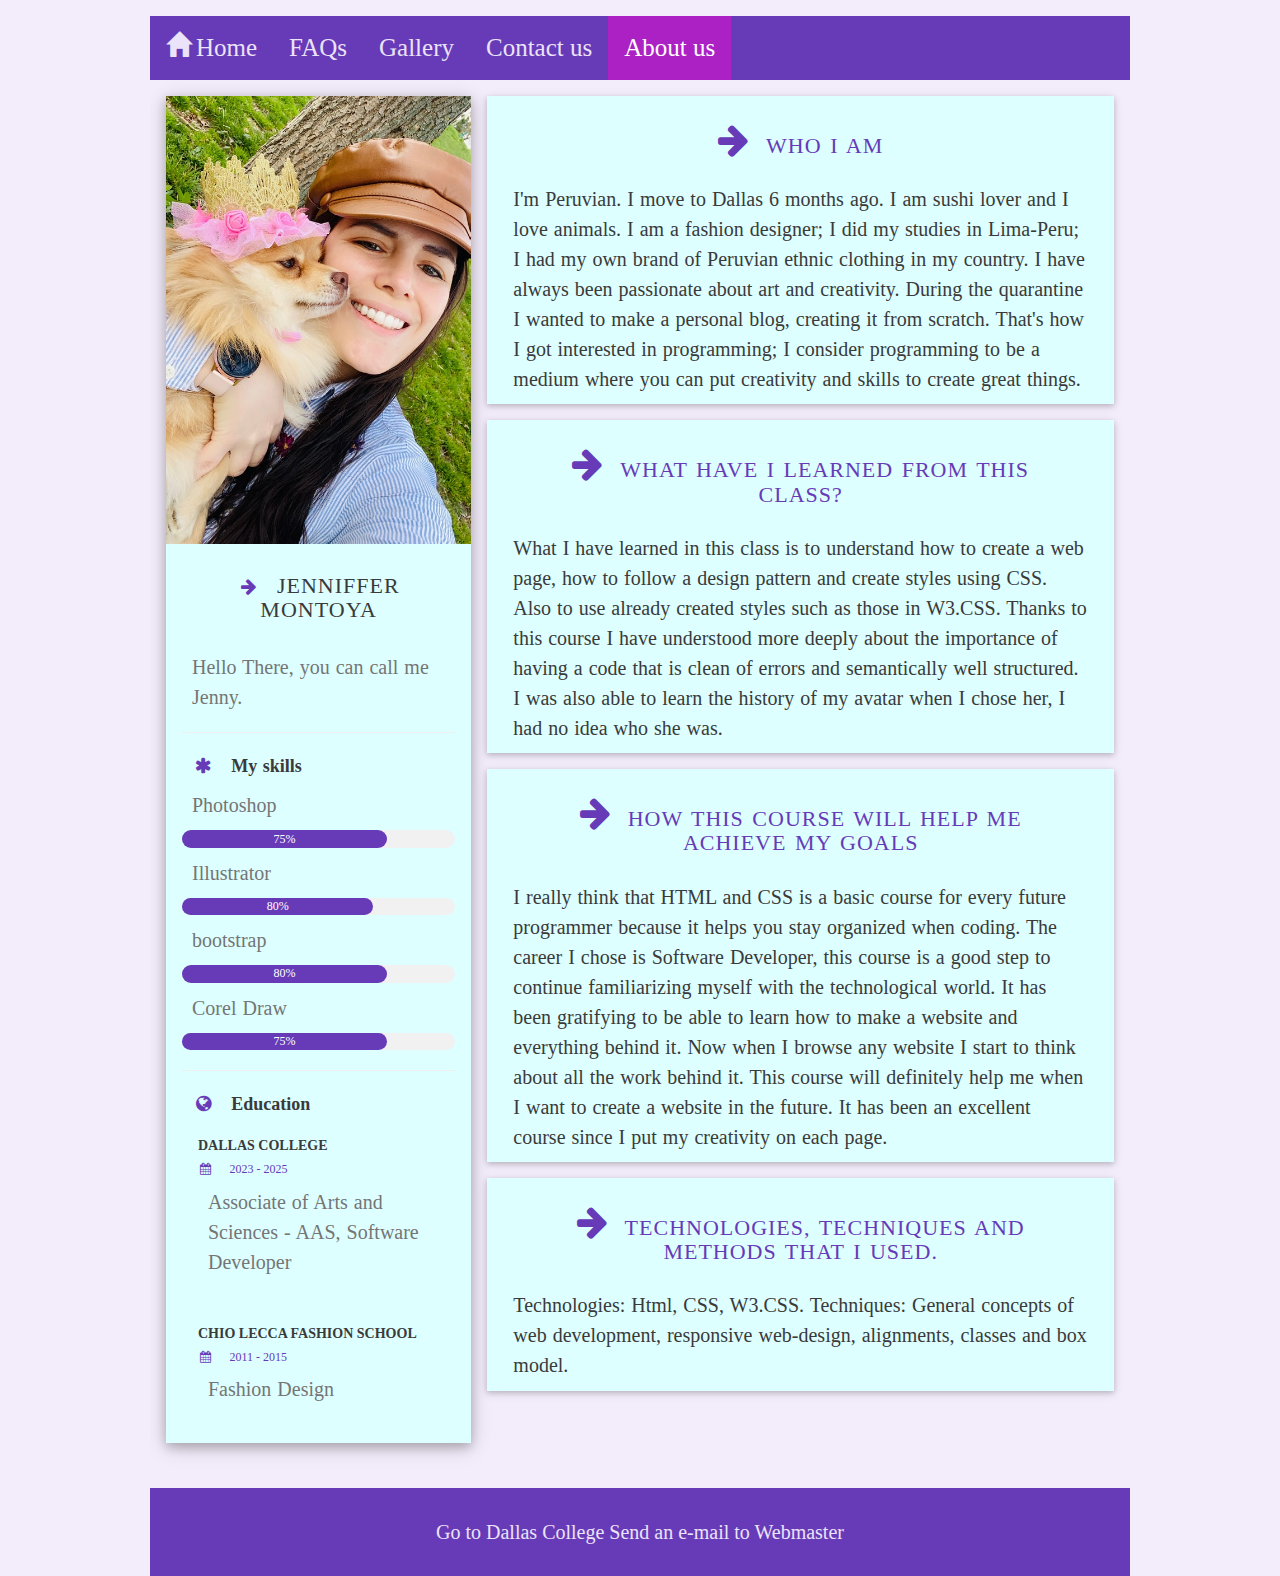
==== about-us.html @ 77900dbb "about-us page created, finalized page" ====
<!DOCTYPE html>
<html lang="en">

<head>
  <meta charset="UTF-8">
  <meta http-equiv="X-UA-Compatible" content="IE=edge">
  <meta name="viewport" content="width=device-width, initial-scale=1.0">
  <link rel="stylesheet" href="https://www.w3schools.com/w3css/4/w3.css">
  <link rel="stylesheet" href="https://cdnjs.cloudflare.com/ajax/libs/font-awesome/4.7.0/css/font-awesome.min.css">
  <link rel="stylesheet" href="https://maxcdn.bootstrapcdn.com/bootstrap/3.3.6/css/bootstrap.min.css">
  <link rel="stylesheet" type="text/css" href="./css/style.css">
  <link rel="stylesheet" type="text/css" href="./css/nav-menu.css">

  <title>Contact Us</title>

  <link rel="apple-touch-icon" sizes="57x57" href="favicon/apple-icon-57x57.png">
  <link rel="apple-touch-icon" sizes="60x60" href="favicon/apple-icon-60x60.png">
  <link rel="apple-touch-icon" sizes="72x72" href="favicon/apple-icon-72x72.png">
  <link rel="apple-touch-icon" sizes="76x76" href="favicon/apple-icon-76x76.png">
  <link rel="apple-touch-icon" sizes="114x114" href="favicon/apple-icon-114x114.png">
  <link rel="apple-touch-icon" sizes="120x120" href="favicon/apple-icon-120x120.png">
  <link rel="apple-touch-icon" sizes="144x144" href="favicon/apple-icon-144x144.png">
  <link rel="apple-touch-icon" sizes="152x152" href="favicon/apple-icon-152x152.png">
  <link rel="apple-touch-icon" sizes="180x180" href="favicon/apple-icon-180x180.png">
  <link rel="icon" type="image/png" sizes="192x192" href="favicon/android-icon-192x192.png">
  <link rel="icon" type="image/png" sizes="32x32" href="favicon/favicon-32x32.png">
  <link rel="icon" type="image/png" sizes="96x96" href="favicon/favicon-96x96.png">
  <link rel="icon" type="image/png" sizes="16x16" href="favicon/favicon-16x16.png">
  <link rel="manifest" href="favicon/manifest.json">
  <meta name="msapplication-TileColor" content="#ffffff">
  <meta name="msapplication-TileImage" content="/ms-icon-144x144.png">
  <meta name="theme-color" content="#ffffff">
  <link rel="shortcut icon" href="favicon/favicon.ico" type="image/x-icon">
  <link rel="icon" href="favicon/favicon.ico" type="image/x-icon">
</head>

<!-- Header Menu-->

<body class="w3-content w3-margin-top">
  <!-- Navigation Bar-->
  <nav class="topnav navigation w3-deep-purple">
    <a href="index.html"><i class="glyphicon glyphicon-home"></i>Home</a>
    <a href="faq.html">FAQs</a>
    <a href="gallery.html">Gallery</a>
    <a href="contact-us.html">Contact us</a>
    <a class="active" href="about-us.html">About us</a>
  </nav>



  <!-- Page Container -->
  <div class="w3-content w3-margin-top">

    <!-- The Grid -->
    <div class="w3-row-padding">

      <!-- Left Column -->
      <div class="w3-third">
        <div class="w3-pale-blue w3-text-grey w3-card-4">
          <div class="w3-display-container">
            <img src="image/my_picture.jpg" style="width:100%" alt="Avatar">
          </div>
          <section class="w3-container">
            <h3 class="w3-text-dark-gray"><i
                class="fa fa-arrow-right fa-fw w3-margin-right w3-large w3-text-deep-purple"></i>Jenniffer Montoya
            </h3>
            <p>Hello There, you can call me Jenny.</p>

            <hr>

            <p class="w3-large w3-text-dark-gray"><i
                class="fa fa-asterisk fa-fw w3-margin-right w3-text-deep-purple"></i><b>My skills</b></p>
            <p>Photoshop</p>
            <div class="w3-light-grey w3-round-xlarge w3-small">
              <div class="w3-container w3-center w3-round-xlarge w3-deep-purple" style="width:75%">75%</div>
            </div>
            <p>Illustrator</p>
            <div class="w3-light-grey w3-round-xlarge w3-small">
              <div class="w3-container w3-center w3-round-xlarge w3-deep-purple" style="width:70%">
                <div class="w3-center w3-text-white">80%</div>
              </div>
            </div>
            <p>bootstrap</p>
            <div class="w3-light-grey w3-round-xlarge w3-small">
              <div class="w3-container w3-center w3-round-xlarge w3-deep-purple" style="width:75%">80%</div>
            </div>
            <p>Corel Draw</p>
            <div class="w3-light-grey w3-round-xlarge w3-small">
              <div class="w3-container w3-center w3-round-xlarge w3-deep-purple" style="width:75%">75%</div>
            </div>
            <hr>

            <p class="w3-large w3-text-dark-gray"><i
                class="fa fa-globe  fa-fw w3-margin-right w3-text-deep-purple"></i><b>Education</b></p>
            <section class="w3-container">
              <h5 class="w3-text-dark-grey"><b>Dallas College</b></h5>
              <h6 class="w3-text-deep-purple"><i class="fa fa-calendar fa-fw w3-margin-right"></i>2023 - 2025</h6>
              <p>Associate of Arts and Sciences - AAS, Software Developer</p>
              <br>
            </section>

            <section class="w3-container">
              <h5 class="w3-text-dark-gray"><b>Chio Lecca Fashion School</b></h5>
              <h6 class="w3-text-deep-purple"><i class="fa fa-calendar fa-fw w3-margin-right"></i>2011 - 2015</h6>
              <p>Fashion Design</p>
              <br>
            </section>
          </section>
        </div>
        <br>
      </div>
      <!-- End Left -->

      <!-- Right Column -->
      <div class="w3-twothird">

        <section class="w3-container w3-card w3-pale-blue w3-margin-bottom">
          <h3 class="w3-text-deep-purple w3-padding-16"><i
              class="fa fa-arrow-right w3-margin-right w3-xxlarge w3-text-deep-purple"></i>Who I am</h3>
          <p class="w3-text-dark-gray">I'm Peruvian. I move to Dallas 6 months ago. I
            am sushi lover and I love animals. I am a fashion designer; I did my studies in Lima-Peru; I had my own
            brand of Peruvian ethnic clothing in my country. I have always been passionate about art and creativity.
            During the quarantine I wanted to make a personal blog, creating it from scratch. That's how I got
            interested in programming; I consider programming to be a medium where you can put creativity and skills to
            create great things.</p>
        </section>

        <section class="w3-container w3-card w3-pale-blue w3-margin-bottom">
          <h3 class="w3-text-deep-purple w3-padding-16"><i
              class="fa fa-arrow-right w3-margin-right w3-xxlarge w3-text-deep-purple"></i>What have I learned from this
            class?</h3>
          <p class="w3-text-dark-gray">What I have learned in this class is to understand how to create a web page, how
            to
            follow a design pattern and create styles using CSS. Also to use already created styles such as those in
            W3.CSS. Thanks to this course I have understood more deeply about the importance of having a code that is
            clean of errors and semantically well structured. I was also able to learn the history of my avatar when I
            chose her, I had no idea who she was.</p>
        </section>

        <section class="w3-container w3-card w3-pale-blue w3-margin-bottom">
          <h3 class="w3-text-deep-purple w3-padding-16"><i
              class="fa fa-arrow-right w3-margin-right w3-xxlarge w3-text-deep-purple"></i>How this course will help me
            achieve my goals</h3>
          <p class="w3-text-dark-grey">I really think that HTML and CSS is a basic course for every future programmer
            because
            it helps you stay organized when coding. The career I chose is Software Developer, this course is a good
            step to continue familiarizing myself with the technological world. It has been gratifying to be able to
            learn how to make a website and everything behind it. Now when I browse any website I start to think about
            all the work behind it. This course will definitely help me when I want to create a website in the future.
            It has been an excellent course since I put my creativity on each page.</p>
        </section>

        <section class="w3-container w3-card w3-pale-blue w3-margin-bottom">
          <h3 class=" w3-text-deep-purple w3-padding-16"><i
              class="fa fa-arrow-right w3-margin-right w3-xxlarge w3-text-deep-purple"></i>Technologies, techniques and
            methods that I used.</h3>
          <p class="w3-text-dark-grey">Technologies: Html, CSS, W3.CSS.
            Techniques: General concepts of web development, responsive web-design, alignments, classes and box model.
          </p>
        </section>



      </div>
      <!-- End Right Column -->

      <!-- End Grid -->
    </div>

    <!-- End Page Container -->
  </div>

  <footer class="footer w3-container w3-deep-purple w3-center w3-margin-top">
    <a title="Link to Dallas College" href="https://www.dallascollege.edu/pages/default.aspx" target="_blank">Go to
      Dallas College</a>
    <a title="Email to Webmaster" href="mailto:jemont88@gmail.com" target="_blank"> Send an e-mail
      to Webmaster</a>
  </footer>

</body>


</html>
---- css/style.css ----
* {
  margin: 0;
  padding: 0;
}

html,
body {
  background-color: #f3ecfa;
  color: #403e3e;
  font-family: Georgia, 'Times New Roman', Times, serif, sans-serif;
  font-weight: 300;
  font-size: 20px;
  text-rendering: optimizeLegibility;
  overflow-x: hidden;
}

/*--------------- heading + paragraph ---------------------*/
h1,
h2,
h3,
h4,
h5,
h6 {
  font-weight: 500;
  text-transform: uppercase;
}

h1 {
  margin-top: 0;
  margin-bottom: 20px;
  color: #26004d;
  font-size: 240%;
  letter-spacing: 1px;
}

h2 {
  color: #26004d;
  font-size: 180%;
  word-spacing: 2px;
  text-align: center;
  margin: 10px;
  padding: 20px;
  letter-spacing: 1px;
}

h3 {
  font-size: 110%;
  word-spacing: 2px;
  text-align: center;
  margin: 10px;
  padding: 20px;
  letter-spacing: 1px;
}

p {
  font-size: 100%;
  word-spacing: 1px;
  margin: 10px;
  line-height: 1.5;

}

/*---------------Header---------------------*/
header {
  background: linear-gradient(to bottom left, #d7c8f3 5%, #b3a1d4 100%);
  width: 100%;
  height: auto;
}

header h1 {
  text-shadow: 2px 2px 8px #d97dd7;
  text-align: left;
  word-spacing: 8px;
  letter-spacing: 4px;
  padding-top: 10px;
  padding-left: 15px;
  ;
}

header img {

  height: 96px;
  float: right;
  position: absolute;
  right: -10px;
  top: 5;
  top: 0;
  margin-right: 30px;
  z-index: 5;
  width: auto;
  max-width: 15vw;
  height: auto;
  display: block;
  clear: both;
}

/*---------------Sections---------------------*/
.sections {
  background-color: #f1d1f1;
  margin: 40px;
}

section dl,
dt,
dd {
  word-spacing: 1px;
  margin: 10px;
}

dt {
  font-weight: bold;
  text-decoration: underline;
  margin-bottom: 5px;
}

dd {
  padding: 5px;
}

/*---------------Footer---------------------*/
.footer {
  align-items: center;
  padding: 30px;
  background-color: #26004d;
  text-align: center;
}

.footer a:link {
  font-size: 100%;
  font-weight: 400;
  color: #ebe3f9;
  text-decoration: none
}

.footer a:hover {
  font-size: 120%;
  text-decoration: none;
  border-bottom: 2px solid;
  color: #5fcdde;
}

.footer a:visited {
  color: #26004d;
  ;
}

/*---------------Index Table---------------------*/
table {
  border-collapse: collapse;
  width: 50%;
  margin: 25px auto;

}

table caption {
  font-weight: 300;
  font-size: 140%;
  color: #26004d;
  margin-bottom: 10px;
}

th,
td {
  text-align: left;
  padding: 12px;
}

th {
  background-color: #9e6cf9;
  color: #fff;
}



tbody tr:hover {
  background-color: #be97fb;
}

/*---------------Contact Us---------------------*/

.centerText {
  text-align: center;
}


fieldset {
  border: 2px solid #d7c8f3;

}


fieldset legend {
  font-size: 100%;
  padding: 5px;
}

fieldset h3 {
  text-align: left;
}

fieldset label {
  margin: 10px 10px;
}

input,
textarea {
  border: 2px solid #26004d;
  border-radius: 4px;
  padding: 8px 12px;
  margin: 4px 0;
}

textarea {
  width: 100%;
}

.button {
  background-color: #6e36a6;
  color: white;
  border: none;
  border-radius: 4px;
  font-size: 80%;
  font-weight: 400;
  margin: 10px 10px;
}

input radio {
  color: #26004d;
}

.button:hover {
  background-color: #8351b5;
  color: white;
}

/*---------------FAQs page---------------------*/

section li a {
  font-size: 100%;
  font-weight: 200;
  color: #26004d;
  text-decoration: none;

}

section li a:hover {
  text-decoration: none;
  color: #ce25e4;
  border-bottom: 2px solid
}

.cardPhoto {
  width: 100%
}

.cardFaq {
  text-align: center;
  width: 50%;
  margin: 25px auto;
}

/*---------------Gallery page---------------------*/

figure {
  margin-top: 30px;
}

figure a .gallery {
  width: 200px;
  height: 200px;
  border: 3px solid rgba(105, 192, 235, 0.376);
  box-shadow: 0 0 2px 1px #b8b3e9;
  margin-left: 30px;
}

figure figcaption {
  margin-top: 20px;
  clear: both;
  color: #2E6C85;
}
---- css/nav-menu.css ----
/* Set nav to sticky or fixed */

/* Add a black background color to the top navigation */
.topnav {
  background-color: #26004d;
  font-family: Georgia, 'Times New Roman', Times, serif, sans-serif;
  position: -webkit-sticky;
  position: sticky;
  overflow: hidden;
  position: sticky;
  top: 0;

}

/* Style the links inside the navigation bar */
.topnav a {
  float: left;
  color: #ebe3f9;
  text-align: center;
  padding: 14px 16px;
  text-decoration: none;
  font-size: 25px;
}

/* Change the color of links on hover */
.topnav a:hover {
  background-color: #8f61bc;
  color: #80e5f4;
}

/* Add a color to the active/current link */
.topnav a.active {
  background-color: #ab21c4;
  color: white;
}

.topnav a i {
  margin-right: 5px;
}
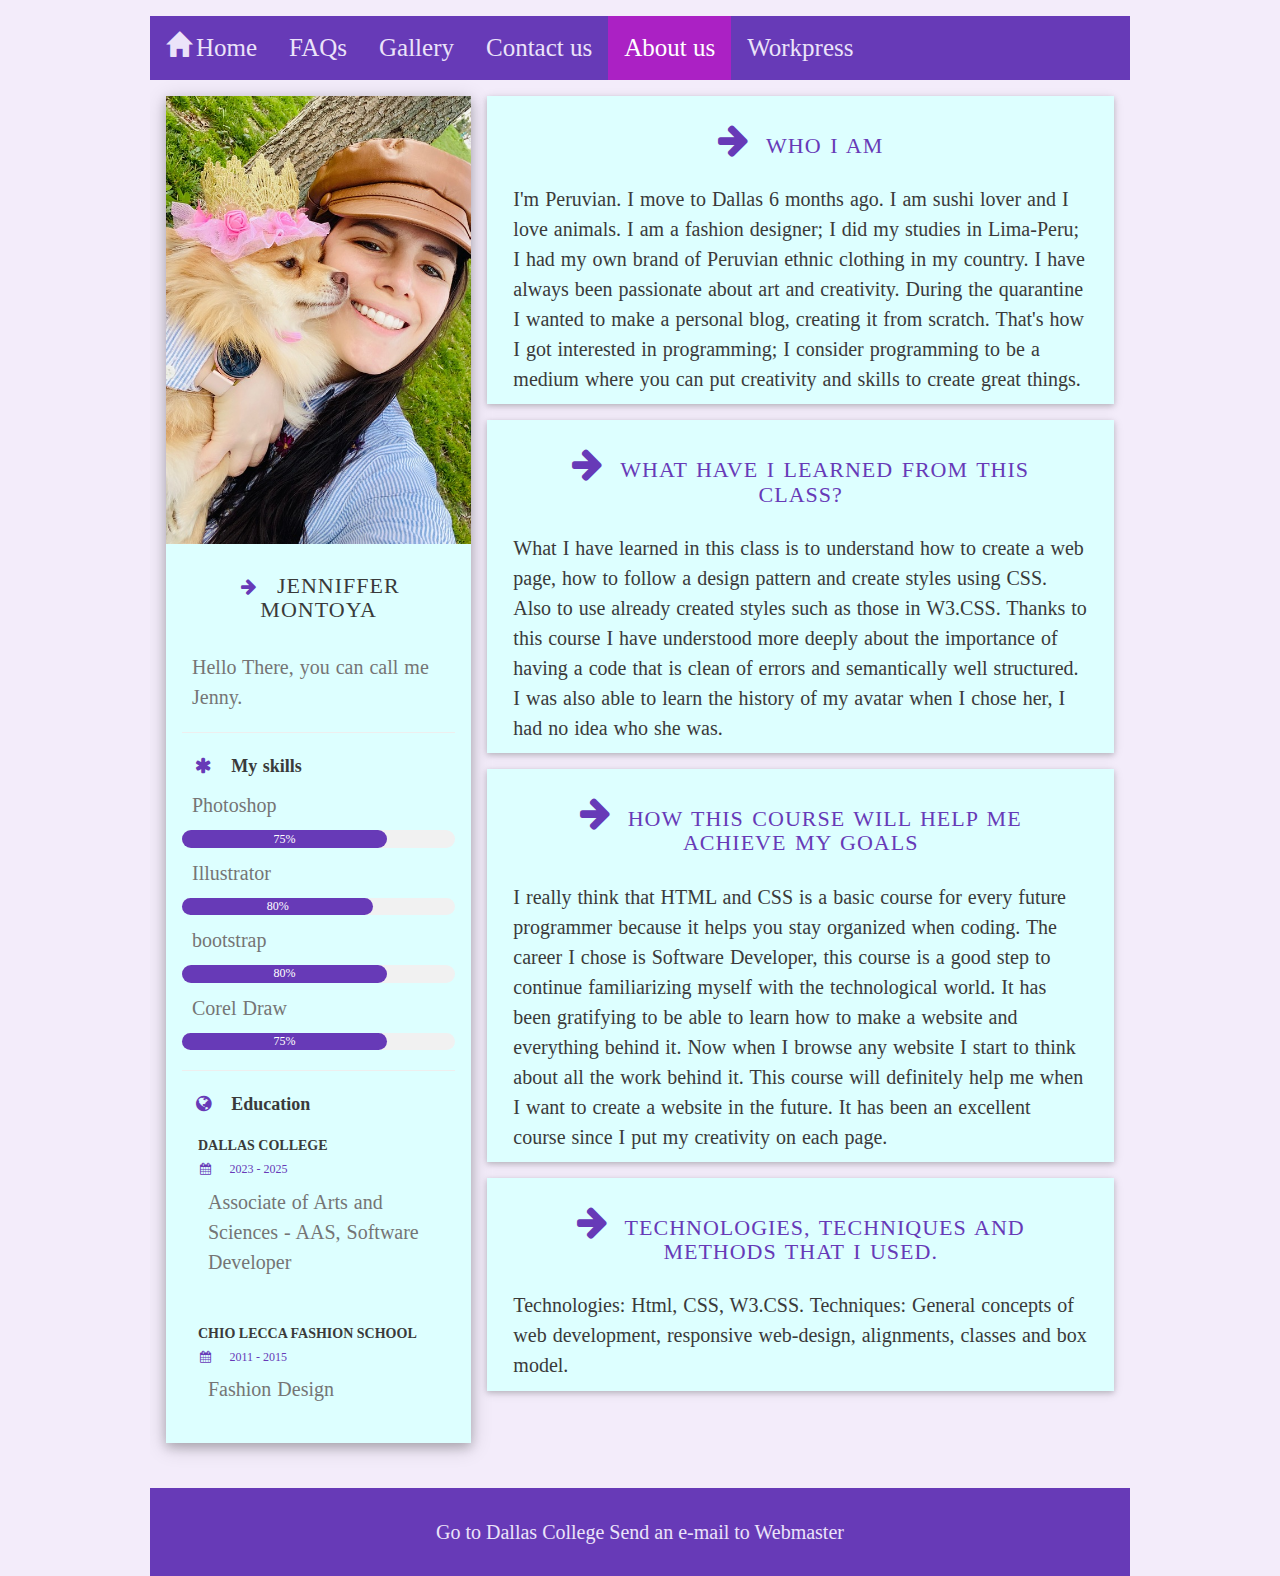
==== commit 2bab6be4: "Workpress link navigation added" ====
--- a/about-us.html
+++ b/about-us.html
@@ -44,6 +44,7 @@
     <a href="gallery.html">Gallery</a>
     <a href="contact-us.html">Contact us</a>
     <a class="active" href="about-us.html">About us</a>
+    <a href="https://2learnwp.brookhavencollege.edu/ValerieHarper/">Workpress</a>
   </nav>
 
 
--- a/css/style.css
+++ b/css/style.css
@@ -177,6 +177,12 @@
 }
 
 /*---------------Contact Us---------------------*/
+.centrado {
+  width: 70%;
+  border: 3px solid rgba(105, 192, 235, 0.376);
+  margin: 20px auto;
+
+}
 
 .centerText {
   text-align: center;
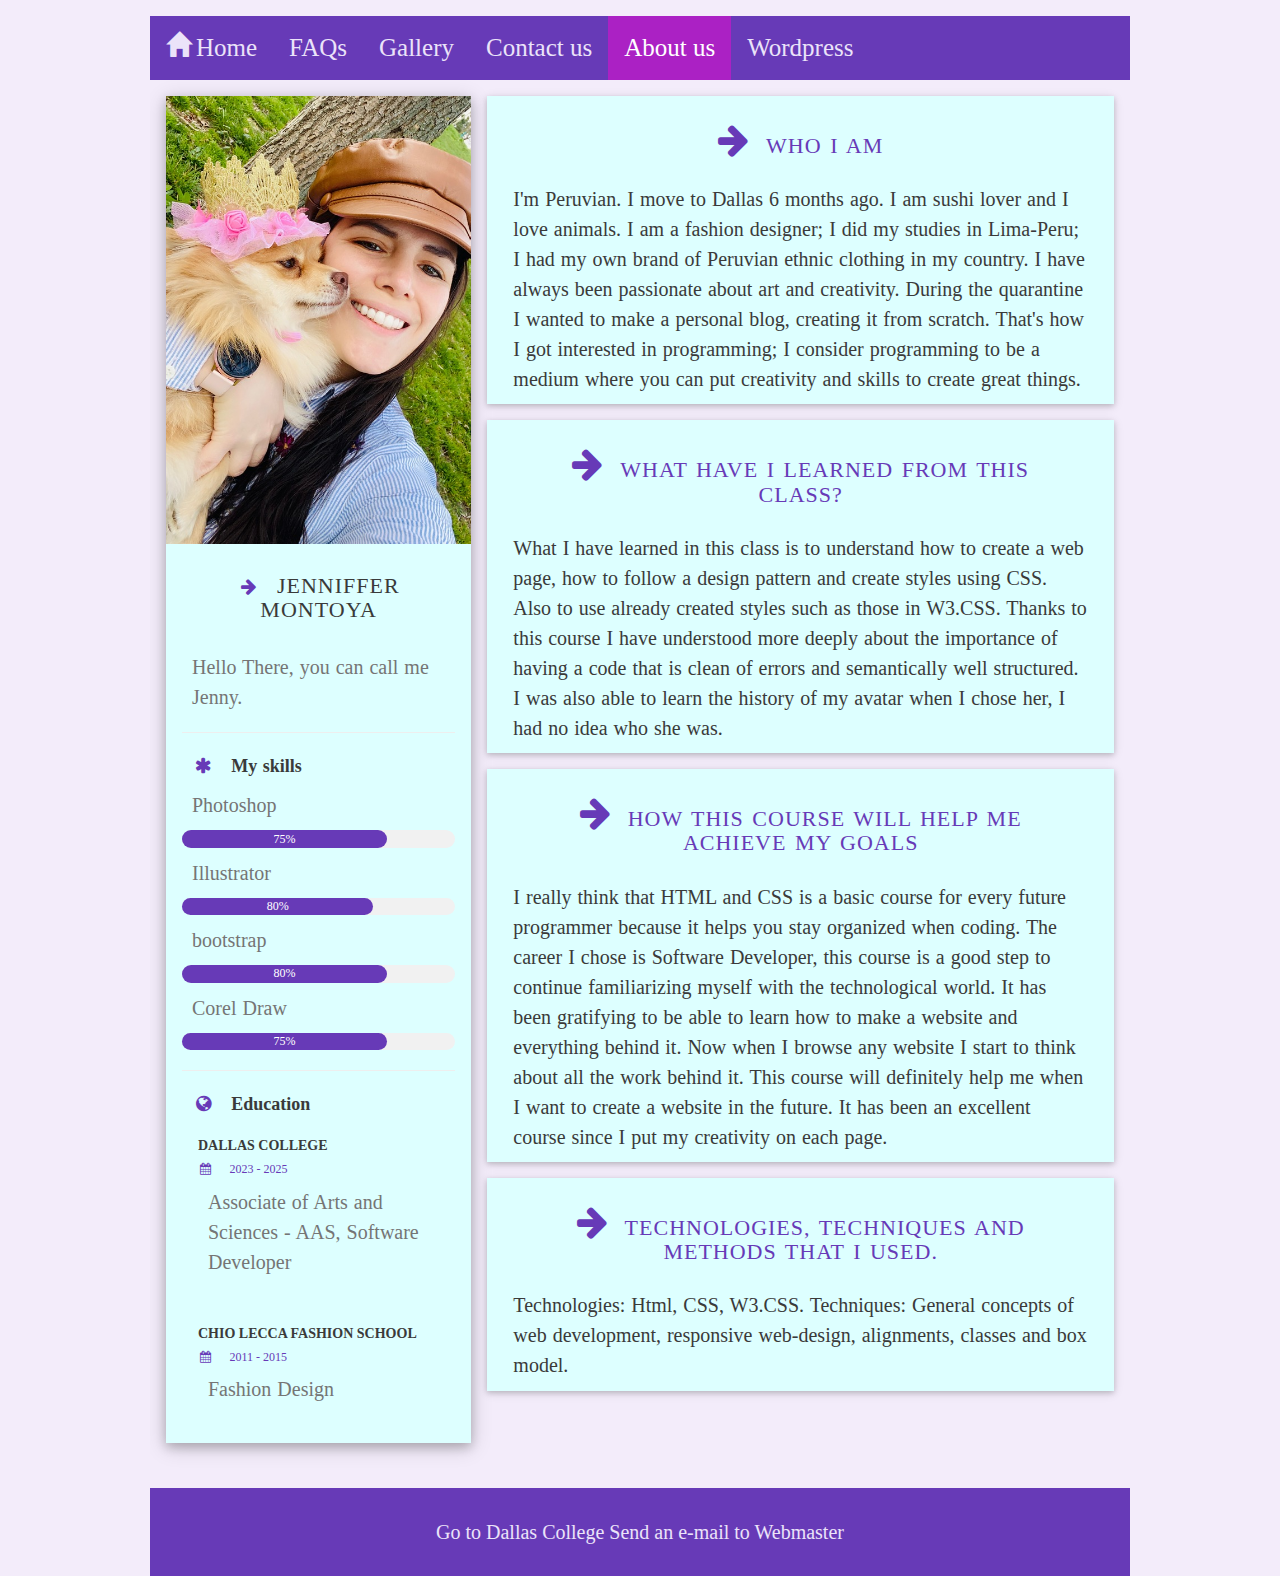
==== commit a40504e6: "WP" ====
--- a/about-us.html
+++ b/about-us.html
@@ -44,7 +44,7 @@
     <a href="gallery.html">Gallery</a>
     <a href="contact-us.html">Contact us</a>
     <a class="active" href="about-us.html">About us</a>
-    <a href="https://2learnwp.brookhavencollege.edu/ValerieHarper/">Workpress</a>
+    <a href="https://2learnwp.brookhavencollege.edu/ValerieHarper/">Wordpress</a>
   </nav>
 
 
